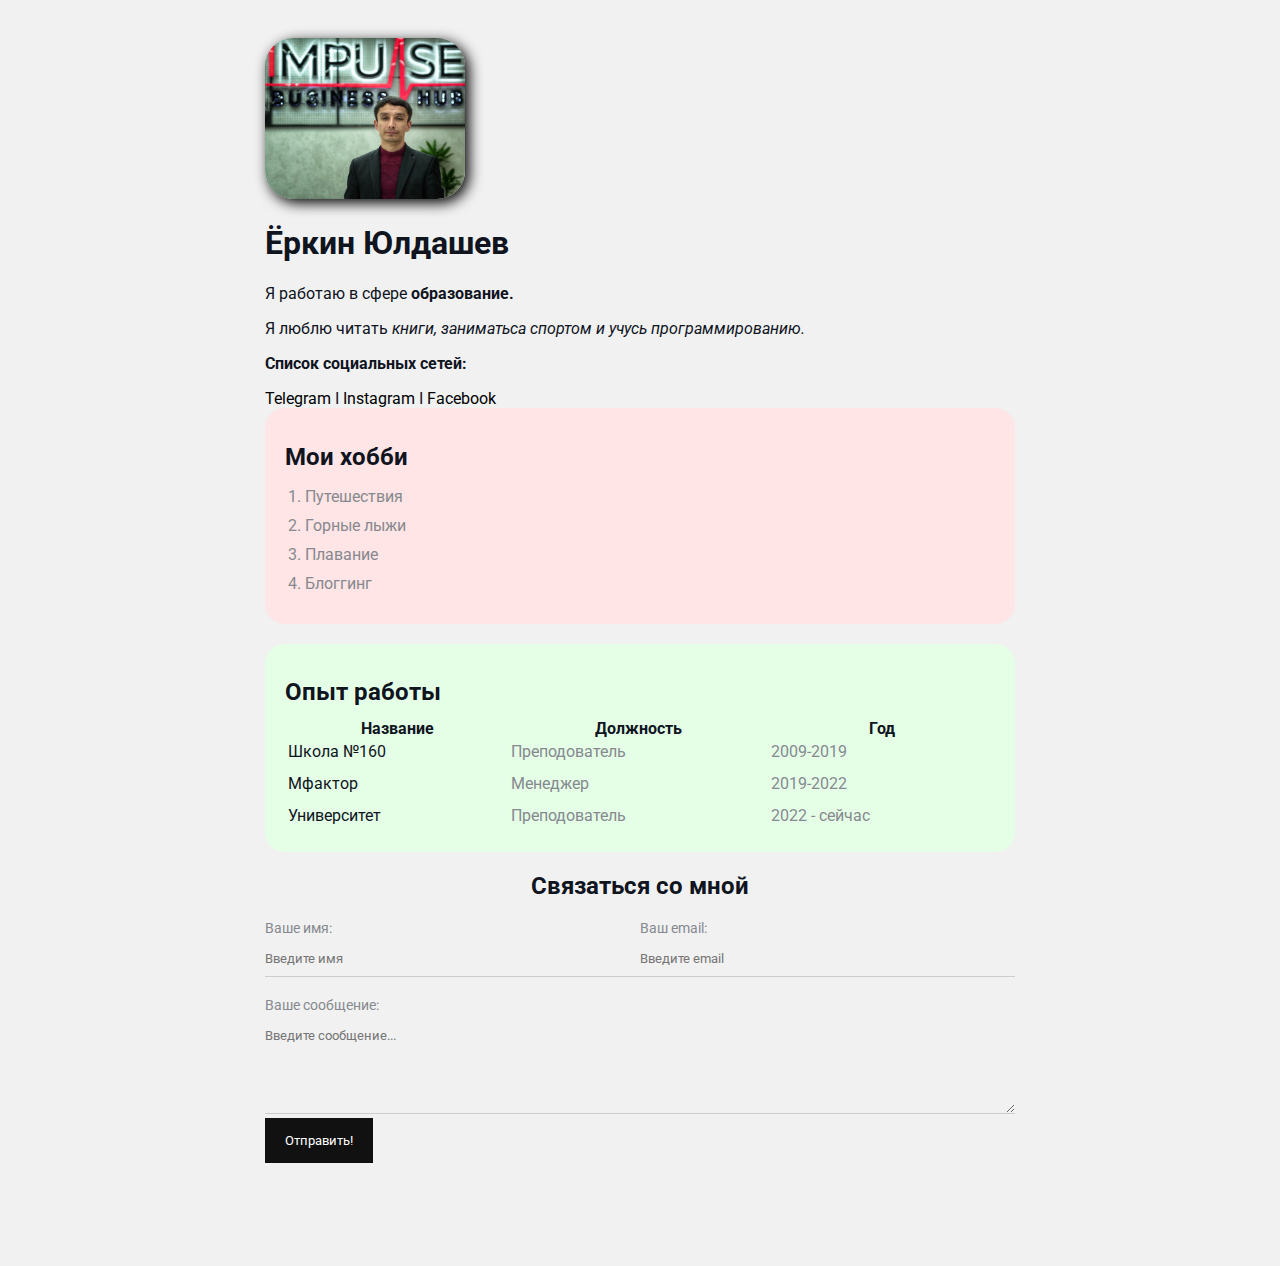
==== index.html @ 22a5c1d8 "Rename 02_img_links.html to index.html" ====
<!DOCTYPE html>
<html lang="en">
<head>
    <meta charset="UTF-8">
    <meta http-equiv="X-UA-Compatible" content="IE=edge">
    <meta name="viewport" content="width=device-width, initial-scale=1.0">
    <meta name="keywords" content="yorkin, cv, resume">
    <meta name="description" content="Это сайт - резюме Ёркина Юлдашева">
    <link rel="stylesheet" href="imgs/styles.css">
    <title>Ёркин Юлдашев</title>
</head>
<body>

<div class="container">

 <div class="info">
   <img src="imgs/impulse.jpeg" alt="Ёркин Юлдашев" class="impulse">

   <h1>Ёркин Юлдашев</h1>

   <p>Я работаю в сфере <strong>образование.</strong></p>

   <p>Я люблю читать <em>книги, заниматьса спортом и учусь программированию.</em></p>

   <p><strong>Список социальных сетей:</strong></p>

   <a href="https://t.me/goup_uz" target="_blank">Telegram</a>
   I
   <a href="https://www.instagram.com/invites/contact/?i=1u18xbtkuh5lp&utm_content=3x5l51b" target="_blank">Instagram</a>
   I
   <a href="https://www.facebook.com/yorkin.yuldashev.3?mibextid=ZbWKwL" target="_blank">Facebook</a>
 </div>

 <div class="card bg-red">
  <h2>Мои хобби</h2>

  <ol class="list">
     <li>Путешествия</li>
     <li>Горные лыжи</li>
     <li>Плавание</li>
     <li>Блоггинг</li>
  </ol>
 </div>

 <div class="card bg-green">
  <h2>Опыт работы</h2>

  <table class="table">
    <thead>
        <tr>
            <th>Название</th>
            <th>Должность</th>
            <th>Год</th>
        </tr>
    </thead>
    <tbody>
        <tr>
          <td>Школа №160</td>
          <td>Преподователь</td>
          <td>2009-2019</td>
        </tr>
        <tr>
            <td>Мфактор</td>
            <td>Менеджер</td>
            <td>2019-2022</td>
          </tr>
          <tr>
            <td>Университет</td>
            <td>Преподователь</td>
            <td>2022 - сейчас</td>
          </tr>
    </tbody>
  </table>
 </div>

 <form action="/" class="form">
    <h2>Связаться со мной</h2>

  <div class="form-row">

     <div class="form-group">
         <label for="name">Ваше имя:</label>
         <input type="text" id="name" placeholder="Введите имя">
     </div>

     <div class="form-group">
         <label for="email">Ваш email:</label>
         <input type="email" id="email" placeholder="Введите email">
     </div>
  </div>

    <div class="form-group">
        <label for="message">Ваше сообщение:</label>
     <textarea id="message" cols="20" rows="5" placeholder="Введите сообщение..."></textarea>
    </div>

    <input class="btn" type="submit" value="Отправить!">
 </form>

  <br>
  <br>
  <br>
  <br>
  <br>
</div>
</body>
</html>
---- imgs/styles.css ----
@import url('https://fonts.googleapis.com/css2?family=Roboto&display=swap');

body {
    font-family: 'Roboto', sans-serif;
    font-size: 16px;
    font-weight: normal;
    background: #f1f1f1;
    color: #0f141e;
}

a {
    color: #000;
    text-decoration: none;
}

a:hover {
    text-decoration: underline;
}

a:active {
    color: blue;
}

.container {
    max-width: 750px;
    margin: auto;
    padding-top: 30px;
}

.impulse {
    width: 200px;
    border-radius: 28px;
    box-shadow: 4px 4px 14px rgba(0, 0, 0, 25);
}

.info-text p {
    font-style: italic;
    font-weight: bold;
    color: #86898f;
    margin: 0;
}

.info-text h4 {
    margin-bottom: 10px;
}

@media (max-width: 650px) {
    .info {
        display: block;
        text-align: center;
    }
}

.info-text {
    margin-left: 40px;
}

.card {
    border-radius: 20px;
    padding: 15px 20px;
    margin-bottom: 20px;
}

.card h2 {
    margin-bottom: 10px;
}

.bg-red {
    background: #ffe5e5;
}

.bg-green {
    background: #e5ffe7;
}

.btn {
    background: #111;
    padding: 15px 20px;
    color: #fff;
    border: none;
    font-family: inherit;
    cursor: pointer;
}

.btn:hover {
    opacity: 0.8;
}

.list {
    padding: 0 20px;
}

.list li {
    color: #86898f;
    margin-bottom: 10px;
}

.table {
    width: 100%;
}

.table td {
    padding-bottom: 10px;
}

.table td:nth-child(2), .table td:nth-child(3) {
    color: #86898f;
}

.form h2 {
    text-align: center;
}

.form-row {
margin-bottom: 10px;
display: flex;
}

.form-row .form-group {
    margin-right: 20px;
    width: 50%;
     /* display: inline-block; */
    /* width: calc(50% - 20px); */
}

.form-row .form-group:last-child {
    margin-right: 0;
}

@media (max-width: 650px) {
    .form-row {
        display: block;
        }
}

.form-row .form-group {
    width: 100%;
    margin-right: 0;
    margin-bottom: 10px;
}

.form-group label {
display: block;
font-size: 14px;
color: #86898f;
}

.form-group input, .form-group textarea {
    width: 100%;
    box-sizing: border-box;
    border: none;
    background: transparent;
    border-bottom: 1px solid #ccc;
    color: #000;
    padding: 15px 0 10px;
    outline: none;
    font-family: inherit;
}
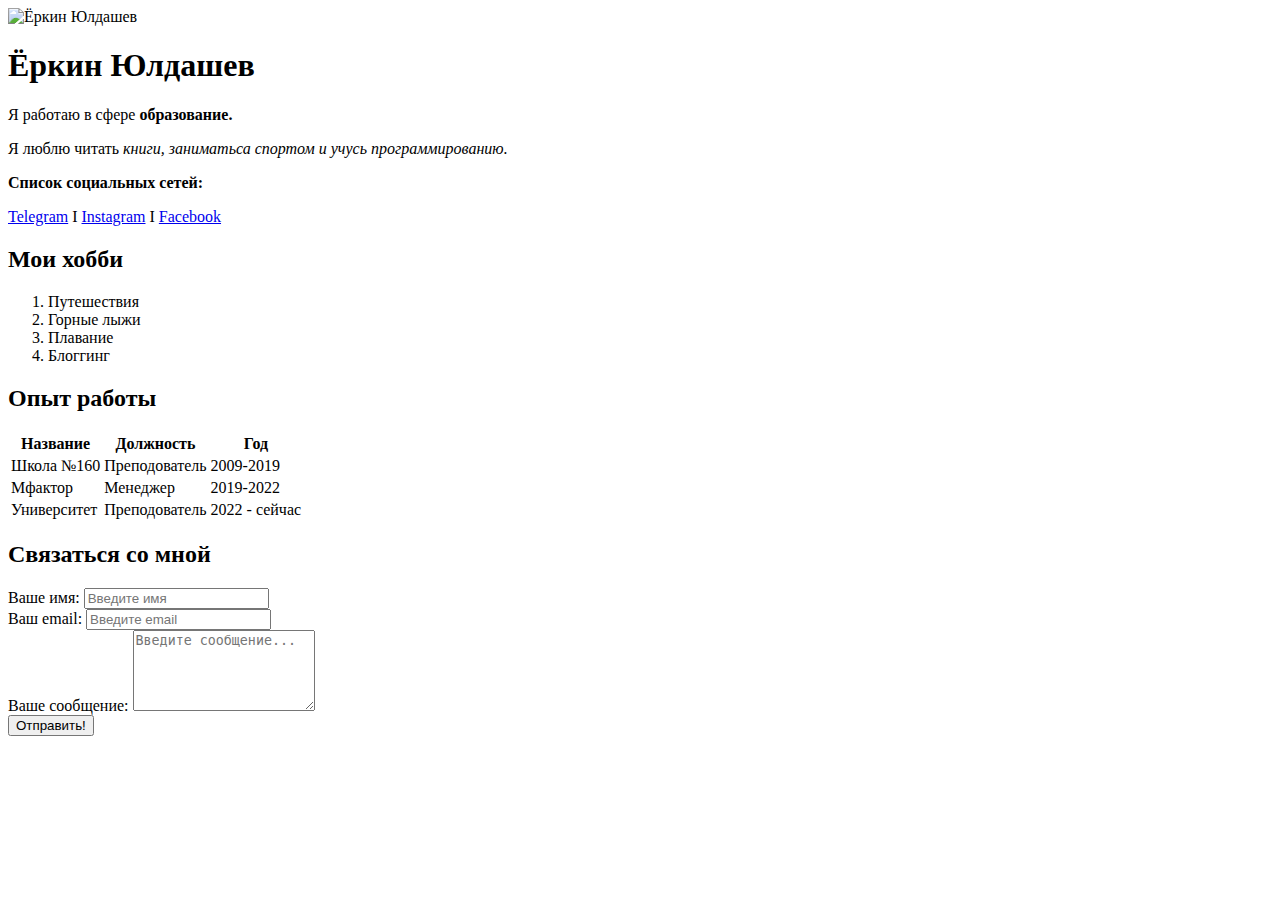
==== commit d631693d: "Update index.html" ====
--- a/index.html
+++ b/index.html
@@ -6,7 +6,7 @@
     <meta name="viewport" content="width=device-width, initial-scale=1.0">
     <meta name="keywords" content="yorkin, cv, resume">
     <meta name="description" content="Это сайт - резюме Ёркина Юлдашева">
-    <link rel="stylesheet" href="imgs/styles.css">
+    <link rel="stylesheet" href="styles.css">
     <title>Ёркин Юлдашев</title>
 </head>
 <body>
@@ -14,7 +14,7 @@
 <div class="container">
 
  <div class="info">
-   <img src="imgs/impulse.jpeg" alt="Ёркин Юлдашев" class="impulse">
+   <img src="impulse.jpeg" alt="Ёркин Юлдашев" class="impulse">
 
    <h1>Ёркин Юлдашев</h1>
 
